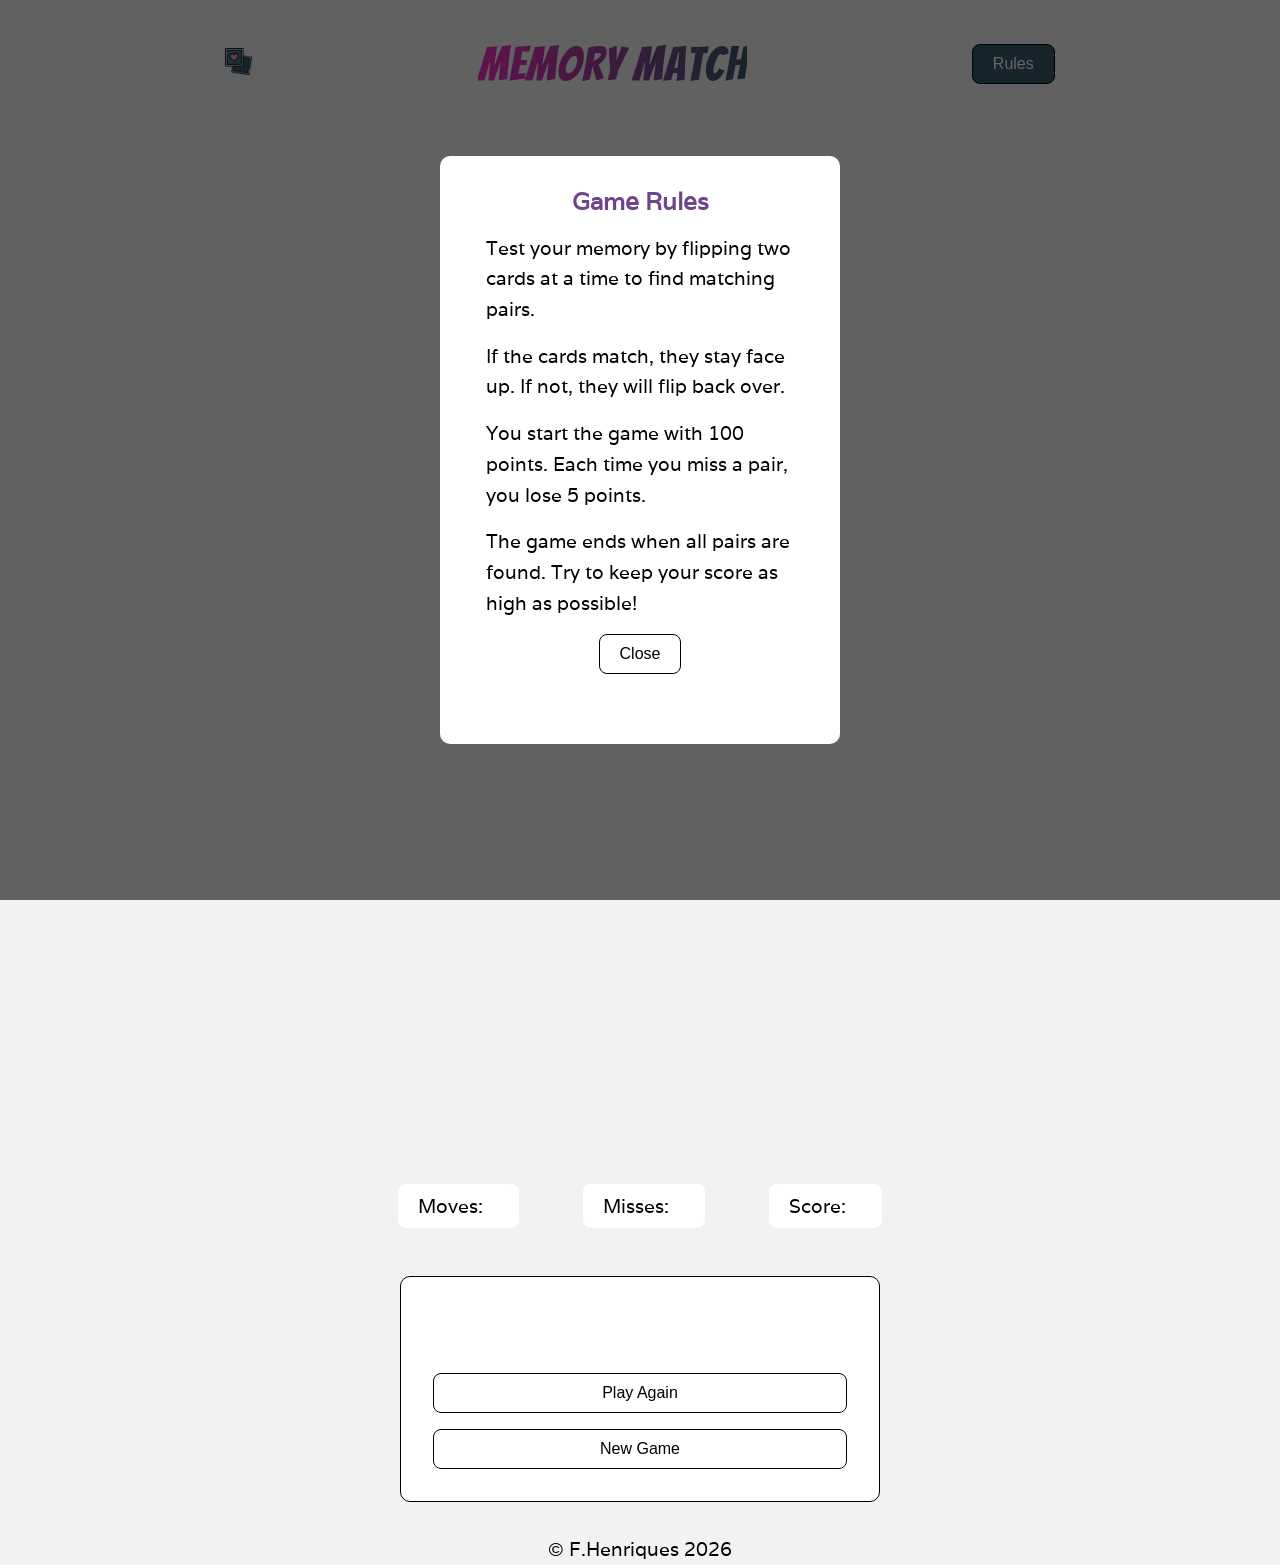
==== index.html @ a689358c "Clean up HTML by deleting unused Google Fonts" ====
<!DOCTYPE html>
<html lang="en">

<head>
	<meta charset="UTF-8">
	<meta name="viewport" content="width=device-width, initial-scale=1.0">
	<meta name="description" content="A fun beginner friendly online Memory game">
	<meta name="author" content="Fanny Henriques">
	<link rel="preconnect" href="https://fonts.googleapis.com">
	<link rel="preconnect" href="https://fonts.gstatic.com" crossorigin>
	<link
		href="https://fonts.googleapis.com/css2?family=Bangers&family=Varela&family=Poppins:wght@100;200;400&display=swap"
		rel="stylesheet">
	<link rel="stylesheet" href="style.css" />
	<title>Memory Match</title>
</head>

<body>
	<header>
		<nav>
			<a href="#">
				<img src="assets/icons/logo.png" alt="Memory Match logo" id="logo-btn" class="project-info">
			</a>
			<h1>Memory Match</h1>
			<button id="rules-btn" class="btn btn-rules">Rules</button>
		</nav>
	</header>

	<section id="rules-modal" class="rules-modal hidden">
		<div class="rules-content">
			<h2>Game Rules</h2>
			<div class="rules-info">
				<p>
					Test your memory by flipping two cards at a time to find matching pairs.
				</p>

				<p>
					If the cards match, they stay face up. If not, they will flip back over.
				</p>

				<p>
					You start the game with 100 points. Each time you miss a pair, you lose 5 points.
				</p>

				<p>
					The game ends when all pairs are found. Try to keep your score as high as possible!
				</p>
			</div>
			<button id="close-rules-btn" class="btn">Close</button>
		</div>
	</section>

	<main>
		<section id="start-section" class="start-section">
			<h2>Enter your name</h2>

			<form id="start-form" class="start-form">
				<input type="text" id="player-name" placeholder="Your name" required minlength="2">
				<button type="submit" class="btn">Start Game</button>
			</form>

		</section>

		<h2 id="welcome-message" class="hidden"></h2>
		<section class="game-board hidden">

		</section>

		<section class="game-info hidden" id="game-info">
			<div class="info-box">
				<span>Moves:</span>
				<span id="moves"></span>
			</div>

			<div class="info-box">
				<span>Misses:</span>
				<span id="misses"></span>
			</div>

			<div class="info-box">
				<span>Score:</span>
				<span id="score"></span>
			</div>
		</section>
		<section id="end-screen" class="end-screen hidden">
			<h2 id="end-message"></h2>
			<p id="final-score"></p>
			<p id="final-moves"></p>
			<p id="final-misses"></p>
			<button id="play-again-btn" class="btn">Play Again</button>
			<button id="new-game-btn" class="btn">New Game</button>
		</section>
	</main>
	<footer>
		<p>&copy; F.Henriques 2026</p>
	</footer>
	<script src="script.js" defer></script>
</body>

</html>
---- style.css ----
:root {
	/* Base */
	--color-background: #f2f2f2;
	--color-surface: #ffffff;
	--color-card-back: #f4eeee;
	--color-border: #000000;
	--color-border-light: #cccccc;

	/* Game feel */
	--color-primary: rgb(110, 69, 138);
	--color-secondary: rgb(57, 90, 110);

	/* Feedback */
	--color-danger: #db0303;
	--color-trouble: #ee4f05;
	--color-vigilant: #e96406;

	/* Gradients */
	--gradient-title: linear-gradient(to right,
			rgb(241, 46, 192) 0%,
			rgb(57, 90, 110) 100%);

	--gradient-card: linear-gradient(50deg,
			rgba(238, 174, 202, 1) 0%,
			rgba(148, 187, 233, 1) 100%);
}

* {
	margin: 0;
	padding: 0;
	box-sizing: border-box;
}

body {
	background-color: var(--color-background);
	display: flex;
	flex-direction: column;
	align-items: center;
	min-height: 100vh;
	font-family: "Varela";
	font-weight: 200;
}

h1 {
	font-size: 2rem;
	letter-spacing: 1px;
	font-family: "Bangers", system-ui;
	font-weight: 100;
	font-style: normal;
	background: var(--gradient-title);
	-webkit-background-clip: text;
	-webkit-text-fill-color: transparent;
}

@media (min-width: 425px) {
	h1 {
		font-size: 2.5rem;
		letter-spacing: 1px;
		font-weight: 100;
	}
}

@media (min-width: 576px) {
	h1 {
		font-size: 3rem;
		letter-spacing: 1px;
		font-weight: 400;
	}
}

h2 {
	font-size: 1.3rem;
}

@media (min-width: 576px) {
	h2 {
		font-size: 1.5rem;
	}
}

p {
	font-size: 1rem;
	line-height: 1.1;
}

@media (min-width: 576px) {
	p {
		font-size: 1.2rem;
		line-height: 1.6;
	}
}

header {
	margin: 1rem;
	width: 100%;
}

@media (min-width: 576px) {
	header {
		margin: 2rem;
	}
}


nav {
	display: flex;
	align-items: center;
	justify-content: space-evenly;
	height: 4rem;
}

.project-info {
	height: 1.7rem;
	width: 1.7rem;
	transition: transform 0.3s ease;
}

@media (min-width: 425px) {
	.logo {
		height: 2rem;
		width: 2rem;
	}
}

@media (min-width: 576px) {
	.logo {
		height: 3rem;
		width: 3rem;
	}
}

.logo:hover {
	transform: scale(1.1);
}

.btn {
	padding: 10px 5px;
	border-radius: 8px;
	background-color: var(--color-surface);
	border: 1px solid var(--color-border);
	font-size: 1rem;
}

.btn-rules {
	padding: 6px 3px;
	font-size: 0.75rem;
	background-color: var(--color-secondary);
	color: var(--color-surface);
}


@media (min-width: 576px) {
	.btn-rules {
		font-size: 1rem;
	}
}

@media (min-width: 576px) {
	.btn {
		padding: 10px 20px;
	}
}

.btn:hover {
	background-color: var(--color-primary);
	border: 1px solid var(--color-border);
	color: var(--color-background);
}

.btn-rules:hover {
	color: var(--color-border);
	background-color: var(--color-surface);
}


.start-section {
	display: flex;
	flex-direction: column;
	align-items: center;
	margin-top: 3rem;
	gap: 1rem;
	height: 400px;
}

.start-form {
	display: flex;
	flex-direction: column;
	gap: 1rem;
}

@media (min-width: 576px) {
	.start-form {
		flex-direction: row;
	}
}

input {
	padding: 10px;
	border-radius: 8px;
	border: 1px solid var(--color-border-light);
	font-size: 1rem;
}

input:focus {
	outline: none;
	border-color: var(--color-primary);
}

.game-board {
	display: grid;
	grid-template-columns: repeat(4, 70px);
	grid-template-rows: repeat(4, 70px);
	gap: 0.2rem;
	margin-bottom: 40px;
	justify-content: center;
}

@media (min-width: 425px) {
	.game-board {
		grid-template-columns: repeat(4, 90px);
		grid-template-rows: repeat(4, 90px);
	}
}

@media (min-width: 525px) {
	.game-board {
		grid-template-columns: repeat(4, 100px);
		grid-template-rows: repeat(4, 100px);
		gap: 0.5rem;
	}
}

@media (min-width: 640px) {
	.game-board {
		grid-template-columns: repeat(4, 120px);
		grid-template-rows: repeat(4, 120px);
	}
}

@media (min-width: 1200px) {
	.game-board {
		grid-template-columns: repeat(4, 130px);
		grid-template-rows: repeat(4, 130px);
	}
}


.card {
	border-radius: 10px;
	cursor: pointer;
	width: 100%;
	height: 100%;
	display: flex;
	align-items: center;
	justify-content: center;
	perspective: 1000px;
}

.card-inner {
	width: 100%;
	height: 100%;
	position: relative;
	transform-style: preserve-3d;
	transition: transform 0.6s;
}

.card.flipped .card-inner {
	transform: rotateY(180deg);
}

.card-front,
.card-back {
	position: absolute;
	width: 100%;
	height: 100%;
	backface-visibility: hidden;
	border-radius: 10px;
	display: flex;
	justify-content: center;
	align-items: center;
}

.card-front {
	background: var(--gradient-card);
}

.card-back {
	transform: rotateY(180deg);
	background: var(--color-card-back);
	border: 1px solid var(--color-border);
}

.card img {
	width: 70%;
	height: 70%;
	object-fit: contain;
}

.game-info {
	display: flex;
	flex-direction: column;
	font-size: 1rem;
	margin-bottom: 3rem;
	gap: 1rem;
}

@media (min-width: 525px) {
	.game-info {
		flex-direction: row;
		justify-content: center;
		gap: 1rem;
		font-size: 1.2rem;
	}
}

@media (min-width: 576px) {
	.game-info {
		gap: 3rem;
	}
}

@media (min-width: 1200px) {
	.game-info {
		gap: 4rem;
	}
}

.info-box {
	background: var(--color-surface);
	padding: 10px 20px;
	border-radius: 8px;
	display: flex;
	justify-content: space-evenly;
	font-size: 1rem;
}

@media (min-width: 480px) {
	.info-box {
		font-size: 1.2rem;
		gap: 1rem;
	}
}

#moves,
#misses,
#score {
	font-size: 1rem;
	color: var(--color-secondary);
}

#score.low-score {
	color: var(--color-danger);
	font-weight: bold;
	font-size: 1.4rem;
}

#score.medium-score {
	color: var(--color-trouble);
	font-weight: bold;
	font-size: 1.3rem;
}

#score.moderate-score {
	color: var(--color-vigilant);
	font-weight: bold;
	font-size: 1.2rem;
}
.rules-modal {
	position: fixed;
	inset: 0;
	background: rgba(0, 0, 0, 0.6);
	display: flex;
	justify-content: center;
	align-items: flex-start;
	z-index: 9999;
	overflow: scroll;
}

@media (min-height:700px) {
	.rules-modal {
		align-items: center;
	}
}

.rules-content {
	background: var(--color-surface);
	padding: 30px;
	border-radius: 10px;
	max-width: 400px;
	text-align: center;
	position: relative;
	z-index: 10000;
	animation: popup 0.25s ease;
}

.rules-content::after {
	content: "";
	position: sticky;
	bottom: 0;
	display: block;
	height: 40px;
	background: linear-gradient(to bottom, transparent, var(--color-surface));
}

.rules-content h2 {
	color: var(--color-primary);
}

.rules-info {
	display: flex;
	flex-direction: column;
	gap: 1rem;
	margin: 1rem;
	text-align: left;
}

@keyframes popup {
	from {
		transform: scale(0.8);
		opacity: 0;
	}

	to {
		transform: scale(1);
		opacity: 1;
	}
}

.end-screen {
	border: 1px solid var(--color-border);
	border-radius: 10px;
	background-color: var(--color-surface);
	padding: 1rem;
	margin: 1rem;
	margin-top: 2rem;
	display: flex;
	flex-direction: column;
	gap: 1rem;
	animation: popIn 0.5s ease;
}

@media (min-width: 480px) {
	.end-screen {
		padding: 2rem;
		margin: 2rem;
	}
}

@keyframes popIn {
	0% {
		transform: scale(0.7);
		opacity: 0;
	}

	80% {
		transform: scale(1.05);
	}

	100% {
		transform: scale(1);
		opacity: 1;
	}
}

/* javascript */

#welcome-message {
	font-size: 1.2rem;
	color: var(--color-primary);
	margin-bottom: 1.5rem;
	text-align: center;
}

@media (min-width: 480px) {
	#welcome-message {
		font-size: 1.5rem;
	}
}

#end-message {
	font-size: 1.1rem;
	text-align: center;
	color: var(--color-primary);
}

@media (min-width: 480px) {
	#end-message {
		font-size: 2rem;
	}
}


#final-score,
#final-moves,
#final-misses {
	color: var(--color-primary);
	font-weight: 900;
	font-size: 1rem;
}

@media (min-width: 480px) {

	#final-score,
	#final-moves,
	#final-misses {
		font-size: 1.3rem;
	}
}

.rain-drop {
	position: fixed;
	top: -20px;
	width: 50px;
	height: 50px;
	background: linear-gradient(to bottom, #00aaff, #66ccff);
	opacity: 0.7;
	opacity: 0.8;
	border-radius: 0% 100% 50% 50%;
	z-index: 9999;
	animation: fall linear forwards;
}

@keyframes fall {
	to {
		transform: translateY(100vh);
		opacity: 0;
	}
}

body.fail-background {
	background-color: #989898;
	transition: background-color 1s ease;
}
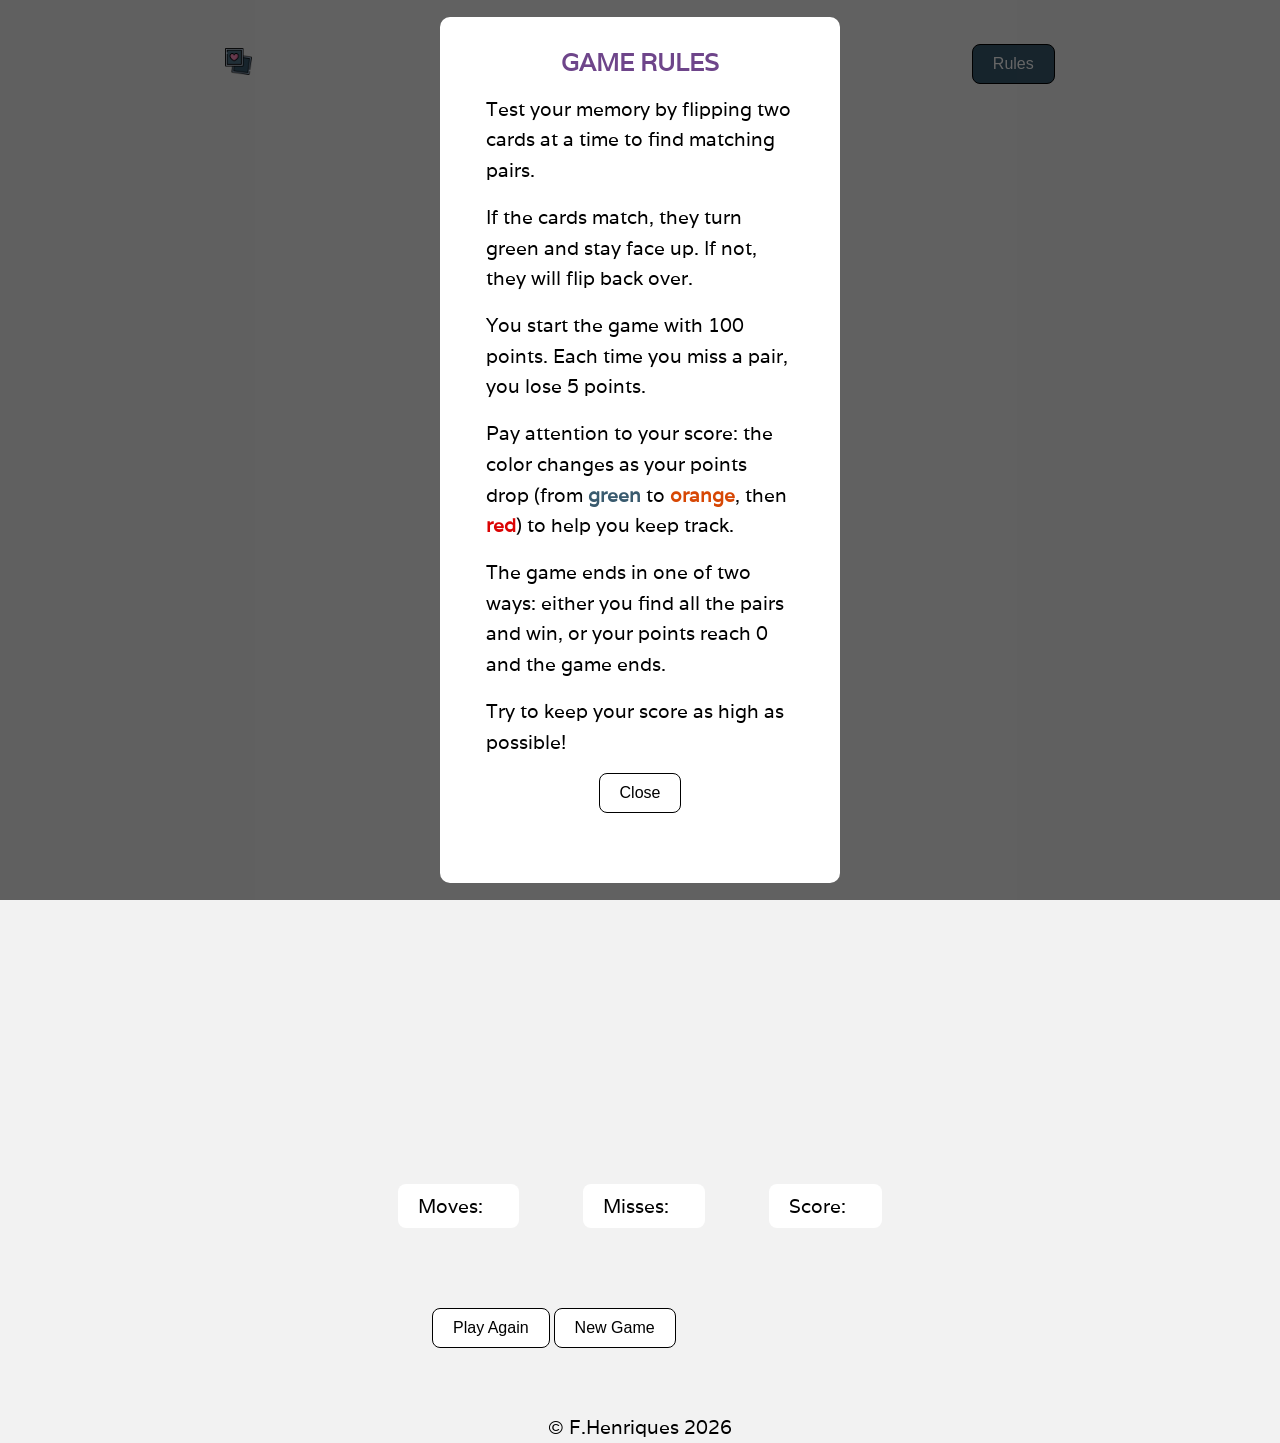
==== commit 660b8640: "Update rules text in HTML and add color styling in CSS" ====
--- a/index.html
+++ b/index.html
@@ -35,15 +35,25 @@
 				</p>
 
 				<p>
-					If the cards match, they stay face up. If not, they will flip back over.
+					If the cards match, they turn green and stay face up. If not, they will flip back over.
 				</p>
 
 				<p>
 					You start the game with 100 points. Each time you miss a pair, you lose 5 points.
 				</p>
+				<p>
+					Pay attention to your score: the color changes as your points drop (from <span class="rules-green"> green
+					</span> to
+					<span class="rules-orange">orange</span>, then <span class="rules-red">red</span>) to help
+					you keep track.
+				</p>
 
 				<p>
-					The game ends when all pairs are found. Try to keep your score as high as possible!
+					The game ends in one of two ways: either you find all the pairs and win, or your points reach 0 and the game
+					ends.
+				</p>
+				<p>
+					Try to keep your score as high as possible!
 				</p>
 			</div>
 			<button id="close-rules-btn" class="btn">Close</button>
--- a/style.css
+++ b/style.css
@@ -12,8 +12,10 @@
 
 	/* Feedback */
 	--color-danger: #db0303;
-	--color-trouble: #ee4f05;
-	--color-vigilant: #e96406;
+	--color-trouble: #d74704;
+	/* c2410c */
+	--color-vigilant: #b45309;
+	/* b45309 */
 
 	/* Gradients */
 	--gradient-title: linear-gradient(to right,
@@ -254,6 +256,7 @@
 	align-items: center;
 	justify-content: center;
 	perspective: 1000px;
+	transition: transform 0.2s ease;
 }
 
 .card-inner {
@@ -404,6 +407,7 @@
 
 .rules-content h2 {
 	color: var(--color-primary);
+	text-transform: uppercase;
 }
 
 .rules-info {
@@ -414,7 +418,24 @@
 	text-align: left;
 }
 
-@keyframes popup {
+.rules-green,
+.rules-orange,
+.rules-red {
+	font-weight: bold;
+	font-size: 1.2rem;
+}
+
+.rules-green {
+	color: var(--color-secondary);
+}
+
+.rules-orange {
+	color: var(--color-trouble);
+}
+
+.rules-red {
+	color: var(--color-danger);
+}
 	from {
 		transform: scale(0.8);
 		opacity: 0;
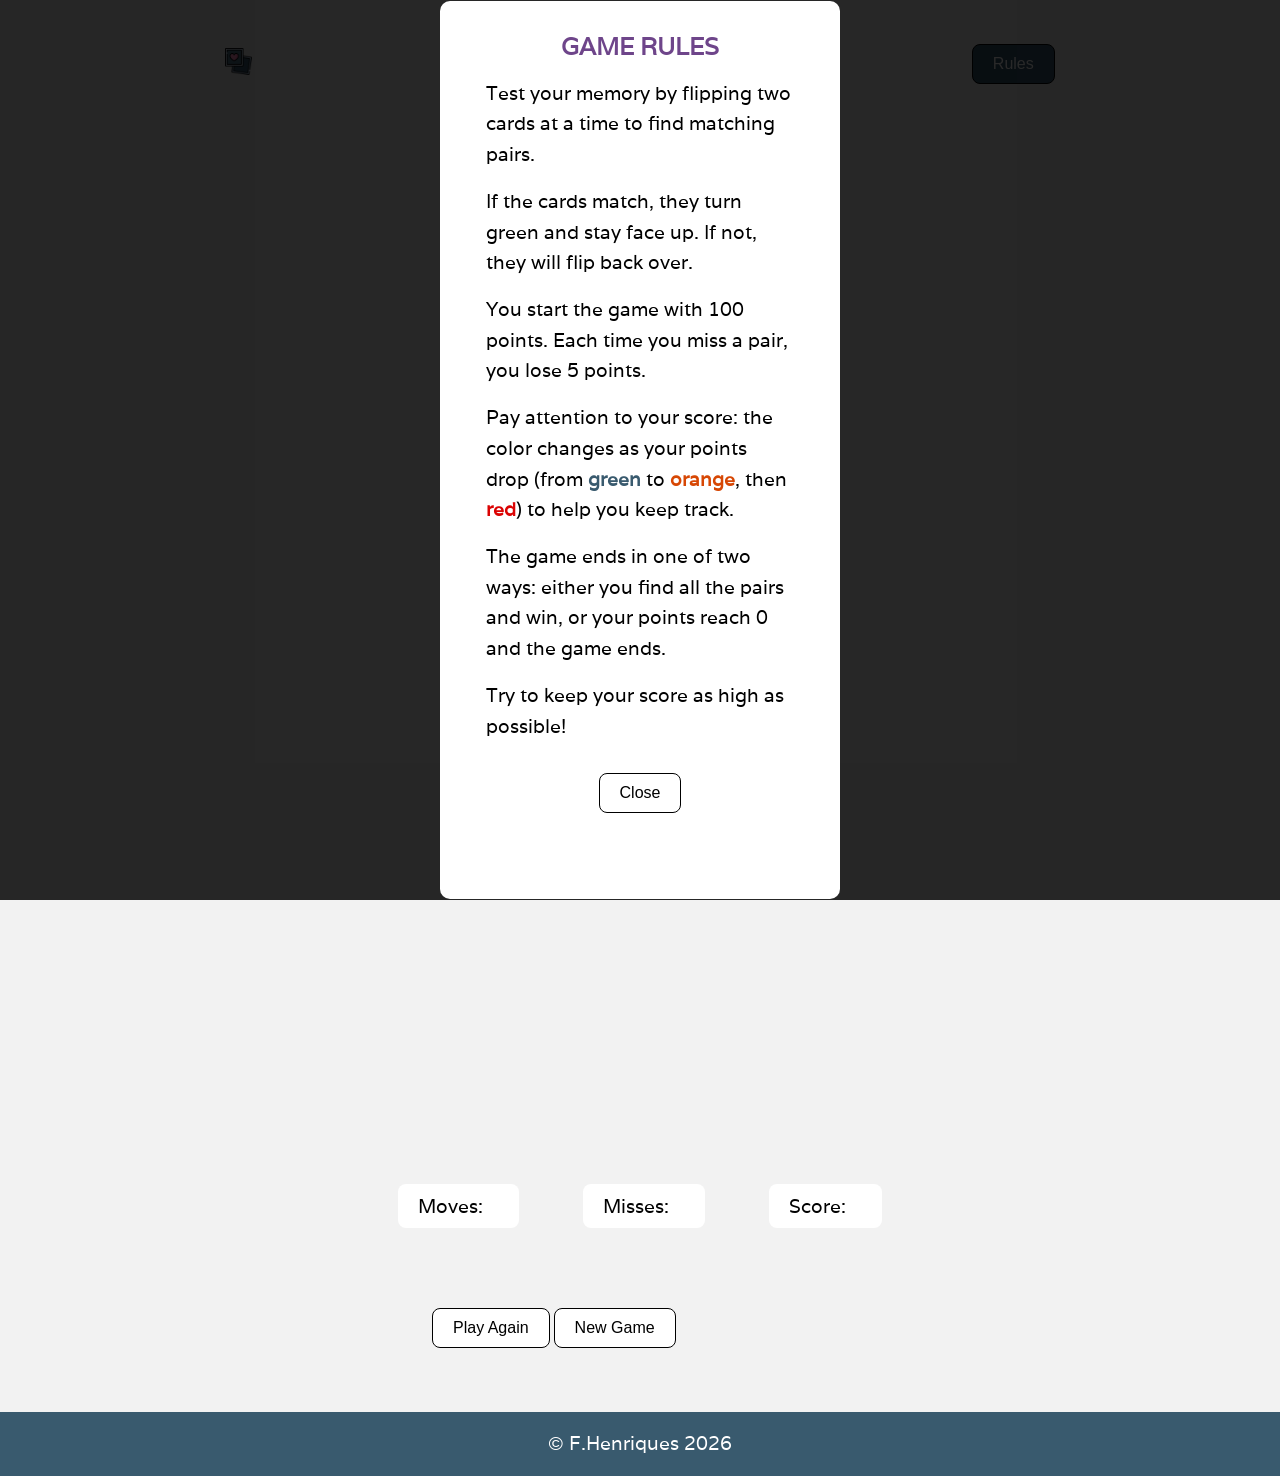
==== commit 63e15fde: "Implement game info modal and unify modal button behavior in HTML and JS" ====
--- a/index.html
+++ b/index.html
@@ -26,9 +26,29 @@
 		</nav>
 	</header>
 
-	<section id="rules-modal" class="rules-modal hidden">
+	<section id="game-info-modal" class="rules-modal hidden">
 		<div class="rules-content">
-			<h2>Game Rules</h2>
+			<h2>
+				Memory Match
+			</h2>
+			<div id="game-info-text" class="rules-info">
+				<p>
+					This memory game was made for a school project at Code Institute during Spring 2026.</p>
+				<p>
+					It is built using HTML, CSS, and
+					JavaScript, and demonstrates basic interactive features such as card matching, scoring, and end-of-game
+					messages.
+				</p>
+				<p>
+					Developed by Fanny Henriques.
+				</p>
+			</div>
+			<button class="btn close-btn">Close</button>
+		</div>
+	</section>
+	<section id="rules-modal" class="rules-modal hidden" role="dialog" aria-modal="true" aria-labelledby="rules-title">
+		<div class="rules-content">
+			<h2 id="rules-title">Game Rules </h2>
 			<div class="rules-info">
 				<p>
 					Test your memory by flipping two cards at a time to find matching pairs.
@@ -56,7 +76,7 @@
 					Try to keep your score as high as possible!
 				</p>
 			</div>
-			<button id="close-rules-btn" class="btn">Close</button>
+			<button class="btn close-btn">Close</button>
 		</div>
 	</section>
 
--- a/style.css
+++ b/style.css
@@ -39,8 +39,9 @@
 	flex-direction: column;
 	align-items: center;
 	min-height: 100vh;
-	font-family: "Varela";
-	font-weight: 200;
+	font-family: "Varela", sans-serif;
+	font-weight: 400;
+	user-select: none;
 }
 
 h1 {
@@ -111,6 +112,15 @@
 	height: 4rem;
 }
 
+footer {
+	margin-top: auto;
+	padding-top: 1rem;
+	width: 100%;
+	height: 4rem;
+	color: var(--color-surface);
+	background-color: var(--color-secondary);
+	text-align: center;
+}
 .project-info {
 	height: 1.7rem;
 	width: 1.7rem;
@@ -291,6 +301,8 @@
 	transform: rotateY(180deg);
 	background: var(--color-card-back);
 	border: 1px solid var(--color-border);
+	box-shadow: 0 0 6px rgba(0, 0, 0, 0.3);
+	transition: all 0.4s ease;
 }
 
 .card img {
@@ -435,6 +447,10 @@
 
 .rules-red {
 	color: var(--color-danger);
+}
+
+.close-btn {
+	margin: 1rem;
 }
 	from {
 		transform: scale(0.8);
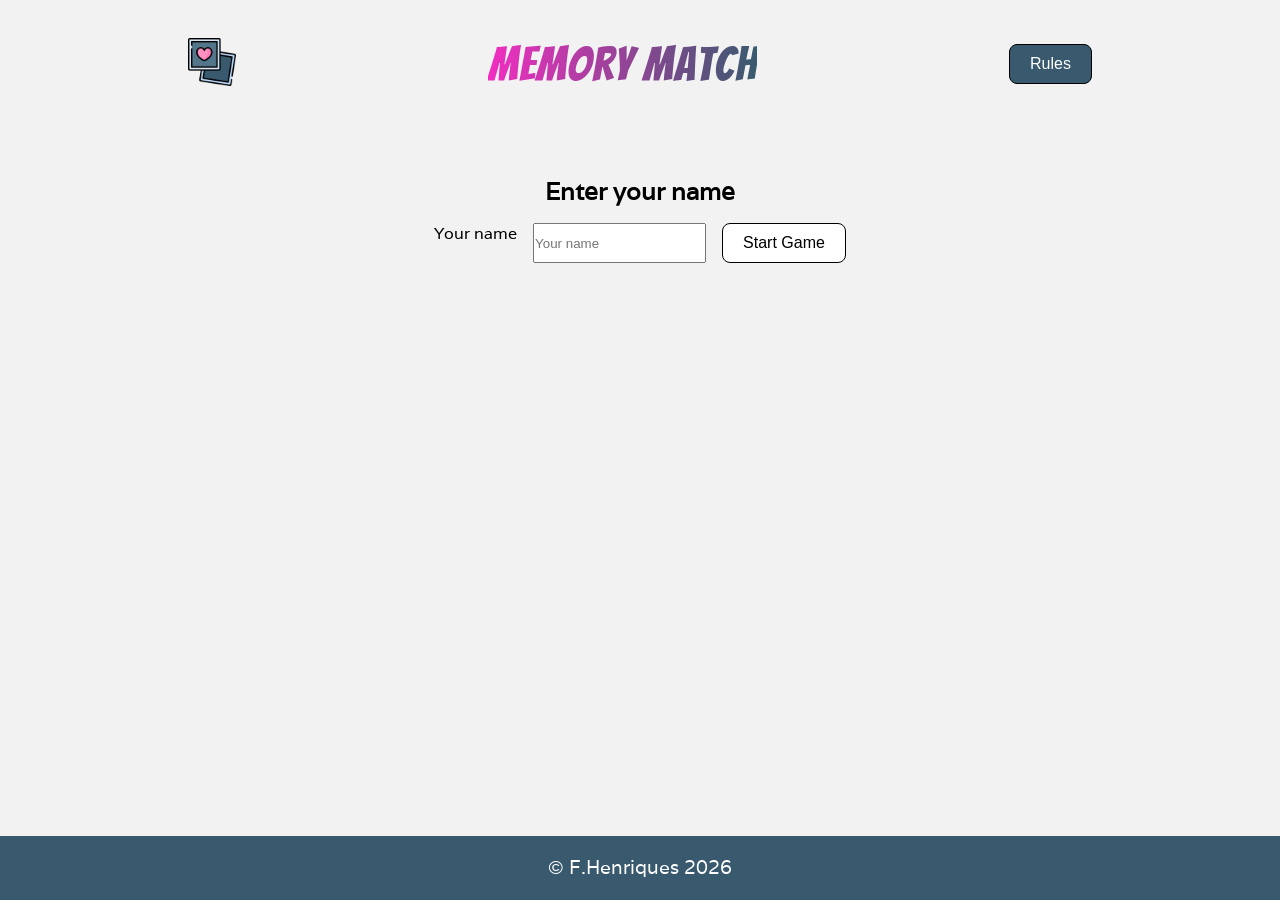
==== commit 4739112b: "Add label, aria-live, and default values for better accessibility in HTML" ====
--- a/index.html
+++ b/index.html
@@ -85,13 +85,15 @@
 			<h2>Enter your name</h2>
 
 			<form id="start-form" class="start-form">
-				<input type="text" id="player-name" placeholder="Your name" required minlength="2">
+				<label for="player-name" class="visually-hidden">Your name</label>
+				<input type="text" id="player-name" aria-labelledby="name-heading" placeholder="Your name" required
+					minlength="2">
 				<button type="submit" class="btn">Start Game</button>
 			</form>
 
 		</section>
 
-		<h2 id="welcome-message" class="hidden"></h2>
+		<h2 id="welcome-message" class="hidden" aria-live="polite"></h2>
 		<section class="game-board hidden">
 
 		</section>
@@ -99,17 +101,17 @@
 		<section class="game-info hidden" id="game-info">
 			<div class="info-box">
 				<span>Moves:</span>
-				<span id="moves"></span>
+				<span id="moves">0</span>
 			</div>
 
 			<div class="info-box">
 				<span>Misses:</span>
-				<span id="misses"></span>
+				<span id="misses">0</span>
 			</div>
 
 			<div class="info-box">
 				<span>Score:</span>
-				<span id="score"></span>
+				<span id="score">0</span>
 			</div>
 		</section>
 		<section id="end-screen" class="end-screen hidden">
--- a/style.css
+++ b/style.css
@@ -1,6 +1,10 @@
+/* =====================
+   ROOT / VARIABLES
+===================== */
 :root {
 	/* Base */
 	--color-background: #f2f2f2;
+	/* --color-background: #adadad; */
 	--color-surface: #ffffff;
 	--color-card-back: #f4eeee;
 	--color-border: #000000;
@@ -27,6 +31,9 @@
 			rgba(148, 187, 233, 1) 100%);
 }
 
+/* =====================
+   BASE
+===================== */
 * {
 	margin: 0;
 	padding: 0;
@@ -44,6 +51,9 @@
 	user-select: none;
 }
 
+/* =====================
+   TYPOGRAPHY
+===================== */
 h1 {
 	font-size: 2rem;
 	letter-spacing: 1px;
@@ -55,30 +65,8 @@
 	-webkit-text-fill-color: transparent;
 }
 
-@media (min-width: 425px) {
-	h1 {
-		font-size: 2.5rem;
-		letter-spacing: 1px;
-		font-weight: 100;
-	}
-}
-
-@media (min-width: 576px) {
-	h1 {
-		font-size: 3rem;
-		letter-spacing: 1px;
-		font-weight: 400;
-	}
-}
-
 h2 {
 	font-size: 1.3rem;
-}
-
-@media (min-width: 576px) {
-	h2 {
-		font-size: 1.5rem;
-	}
 }
 
 p {
@@ -86,24 +74,14 @@
 	line-height: 1.1;
 }
 
-@media (min-width: 576px) {
-	p {
-		font-size: 1.2rem;
-		line-height: 1.6;
-	}
-}
+/* =====================
+   LAYOUT
+===================== */
 
 header {
 	margin: 1rem;
 	width: 100%;
 }
-
-@media (min-width: 576px) {
-	header {
-		margin: 2rem;
-	}
-}
-
 
 nav {
 	display: flex;
@@ -121,27 +99,17 @@
 	background-color: var(--color-secondary);
 	text-align: center;
 }
+
+/* =====================
+   UI COMPONENTS
+===================== */
 .project-info {
 	height: 1.7rem;
 	width: 1.7rem;
 	transition: transform 0.3s ease;
 }
 
-@media (min-width: 425px) {
-	.logo {
-		height: 2rem;
-		width: 2rem;
-	}
-}
-
-@media (min-width: 576px) {
-	.logo {
-		height: 3rem;
-		width: 3rem;
-	}
-}
-
-.logo:hover {
+.project-info:hover {
 	transform: scale(1.1);
 }
 
@@ -160,31 +128,14 @@
 	color: var(--color-surface);
 }
 
-
-@media (min-width: 576px) {
-	.btn-rules {
-		font-size: 1rem;
-	}
-}
-
-@media (min-width: 576px) {
-	.btn {
-		padding: 10px 20px;
-	}
-}
-
-.btn:hover {
-	background-color: var(--color-primary);
-	border: 1px solid var(--color-border);
-	color: var(--color-background);
-}
-
 .btn-rules:hover {
 	color: var(--color-border);
 	background-color: var(--color-surface);
 }
 
-
+/* =====================
+   START SECTION
+===================== */
 .start-section {
 	display: flex;
 	flex-direction: column;
@@ -200,24 +151,16 @@
 	gap: 1rem;
 }
 
-@media (min-width: 576px) {
-	.start-form {
-		flex-direction: row;
-	}
-}
-
-input {
-	padding: 10px;
-	border-radius: 8px;
-	border: 1px solid var(--color-border-light);
-	font-size: 1rem;
-}
-
-input:focus {
-	outline: none;
-	border-color: var(--color-primary);
-}
-
+#welcome-message {
+	font-size: 1.2rem;
+	color: var(--color-primary);
+	margin-bottom: 1.5rem;
+	text-align: center;
+}
+
+/* =====================
+   GAME BOARD
+===================== */
 .game-board {
 	display: grid;
 	grid-template-columns: repeat(4, 70px);
@@ -227,36 +170,6 @@
 	justify-content: center;
 }
 
-@media (min-width: 425px) {
-	.game-board {
-		grid-template-columns: repeat(4, 90px);
-		grid-template-rows: repeat(4, 90px);
-	}
-}
-
-@media (min-width: 525px) {
-	.game-board {
-		grid-template-columns: repeat(4, 100px);
-		grid-template-rows: repeat(4, 100px);
-		gap: 0.5rem;
-	}
-}
-
-@media (min-width: 640px) {
-	.game-board {
-		grid-template-columns: repeat(4, 120px);
-		grid-template-rows: repeat(4, 120px);
-	}
-}
-
-@media (min-width: 1200px) {
-	.game-board {
-		grid-template-columns: repeat(4, 130px);
-		grid-template-rows: repeat(4, 130px);
-	}
-}
-
-
 .card {
 	border-radius: 10px;
 	cursor: pointer;
@@ -311,6 +224,9 @@
 	object-fit: contain;
 }
 
+/* =====================
+   GAME INFO / SCOREBOARD
+===================== */
 .game-info {
 	display: flex;
 	flex-direction: column;
@@ -319,41 +235,14 @@
 	gap: 1rem;
 }
 
-@media (min-width: 525px) {
-	.game-info {
-		flex-direction: row;
-		justify-content: center;
-		gap: 1rem;
-		font-size: 1.2rem;
-	}
-}
-
-@media (min-width: 576px) {
-	.game-info {
-		gap: 3rem;
-	}
-}
-
-@media (min-width: 1200px) {
-	.game-info {
-		gap: 4rem;
-	}
-}
-
 .info-box {
 	background: var(--color-surface);
 	padding: 10px 20px;
 	border-radius: 8px;
 	display: flex;
 	justify-content: space-evenly;
+	align-items: center;
 	font-size: 1rem;
-}
-
-@media (min-width: 480px) {
-	.info-box {
-		font-size: 1.2rem;
-		gap: 1rem;
-	}
 }
 
 #moves,
@@ -380,6 +269,10 @@
 	font-weight: bold;
 	font-size: 1.2rem;
 }
+
+/* =====================
+   RULES MODAL / POPUP
+===================== */
 .rules-modal {
 	position: fixed;
 	inset: 0;
@@ -388,13 +281,7 @@
 	justify-content: center;
 	align-items: flex-start;
 	z-index: 9999;
-	overflow: scroll;
-}
-
-@media (min-height:700px) {
-	.rules-modal {
-		align-items: center;
-	}
+	overflow-y: auto;
 }
 
 .rules-content {
@@ -402,10 +289,12 @@
 	padding: 30px;
 	border-radius: 10px;
 	max-width: 400px;
+	max-height: 90vh;
+	overflow-y: auto;
 	text-align: center;
 	position: relative;
 	z-index: 10000;
-	animation: popup 0.25s ease;
+	animation: modal-popup 0.25s ease;
 }
 
 .rules-content::after {
@@ -413,7 +302,7 @@
 	position: sticky;
 	bottom: 0;
 	display: block;
-	height: 40px;
+	/* height: 40px; */
 	background: linear-gradient(to bottom, transparent, var(--color-surface));
 }
 
@@ -452,66 +341,22 @@
 .close-btn {
 	margin: 1rem;
 }
-	from {
-		transform: scale(0.8);
-		opacity: 0;
-	}
-
-	to {
-		transform: scale(1);
-		opacity: 1;
-	}
-}
-
+
+/* =====================
+   END SCREEN
+===================== */
 .end-screen {
 	border: 1px solid var(--color-border);
 	border-radius: 10px;
 	background-color: var(--color-surface);
+	max-width: 400px;
 	padding: 1rem;
 	margin: 1rem;
 	margin-top: 2rem;
 	display: flex;
 	flex-direction: column;
 	gap: 1rem;
-	animation: popIn 0.5s ease;
-}
-
-@media (min-width: 480px) {
-	.end-screen {
-		padding: 2rem;
-		margin: 2rem;
-	}
-}
-
-@keyframes popIn {
-	0% {
-		transform: scale(0.7);
-		opacity: 0;
-	}
-
-	80% {
-		transform: scale(1.05);
-	}
-
-	100% {
-		transform: scale(1);
-		opacity: 1;
-	}
-}
-
-/* javascript */
-
-#welcome-message {
-	font-size: 1.2rem;
-	color: var(--color-primary);
-	margin-bottom: 1.5rem;
-	text-align: center;
-}
-
-@media (min-width: 480px) {
-	#welcome-message {
-		font-size: 1.5rem;
-	}
+	animation: endscreen-popIn 0.5s ease;
 }
 
 #end-message {
@@ -519,13 +364,6 @@
 	text-align: center;
 	color: var(--color-primary);
 }
-
-@media (min-width: 480px) {
-	#end-message {
-		font-size: 2rem;
-	}
-}
-
 
 #final-score,
 #final-moves,
@@ -535,12 +373,224 @@
 	font-size: 1rem;
 }
 
+.confetti {
+	position: fixed;
+	top: 50%;
+	left: 50%;
+	width: 10px;
+	height: 10px;
+	z-index: 9999;
+	pointer-events: none;
+}
+
+/* =====================
+   ANIMATIONS
+===================== */
+@keyframes modal-popup {
+	from {
+		transform: scale(0.8);
+		opacity: 0;
+	}
+
+	to {
+		transform: scale(1);
+		opacity: 1;
+	}
+}
+
+@keyframes endscreen-popIn {
+	0% {
+		transform: scale(0.7);
+		opacity: 0;
+	}
+
+	80% {
+		transform: scale(1.05);
+	}
+
+	100% {
+		transform: scale(1);
+		opacity: 1;
+	}
+}
+
+/* Confetti burst (used in JS) */
+@keyframes burst {
+	to {
+		transform: translate(var(--x), var(--y)) rotate(720deg);
+		opacity: 0;
+	}
+}
+
+/* =====================
+   UTILITIES
+===================== */
+.hidden {
+	display: none;
+}
+
+/* =====================
+   MEDIA QUERIES - 425px
+===================== */
+@media (min-width: 425px) {
+	h1 {
+		font-size: 2.5rem;
+		letter-spacing: 1px;
+	}
+
+	.project-info {
+		height: 2rem;
+		width: 2rem;
+	}
+
+	.game-board {
+		grid-template-columns: repeat(4, 90px);
+		grid-template-rows: repeat(4, 90px);
+	}
+}
+
+/* =====================
+   MEDIA QUERIES - 480px
+===================== */
 @media (min-width: 480px) {
+	#welcome-message {
+		font-size: 1.5rem;
+	}
+
+	.info-box {
+		font-size: 1.2rem;
+		gap: 1rem;
+	}
+
+	#moves,
+	#misses,
+	#score {
+		font-size: 1.2rem;
+	}
+
+	.end-screen {
+		padding: 2rem;
+		margin: 2rem;
+	}
+
+	#end-message {
+		font-size: 1.5rem;
+	}
 
 	#final-score,
 	#final-moves,
 	#final-misses {
 		font-size: 1.3rem;
+	}
+}
+
+/* =====================
+   MEDIA QUERIES - 525px
+===================== */
+@media (min-width: 525px) {
+	.game-board {
+		grid-template-columns: repeat(4, 100px);
+		grid-template-rows: repeat(4, 100px);
+		gap: 0.5rem;
+	}
+
+	.game-info {
+		flex-direction: row;
+		justify-content: center;
+		gap: 1rem;
+		font-size: 1.2rem;
+	}
+}
+
+/* =====================
+   MEDIA QUERIES - 576px
+===================== */
+@media (min-width: 576px) {
+	h1 {
+		font-size: 3rem;
+		letter-spacing: 1px;
+		font-weight: 400;
+	}
+
+	h2 {
+		font-size: 1.5rem;
+	}
+
+	p {
+		font-size: 1.2rem;
+		line-height: 1.6;
+	}
+
+	header {
+		margin: 2rem;
+	}
+
+	nav {
+		gap: 4rem;
+	}
+
+	.project-info {
+		height: 3rem;
+		width: 3rem;
+	}
+
+	.btn {
+		padding: 10px 20px;
+	}
+
+	.btn-rules {
+		font-size: 1rem;
+	}
+
+	.rules-green,
+	.rules-orange,
+	.rules-red {
+		font-size: 1.4rem;
+	}
+
+	.start-form {
+		flex-direction: row;
+	}
+
+	.game-info {
+		gap: 3rem;
+	}
+}
+
+/* =====================
+   MEDIA QUERIES - 640px
+===================== */
+@media (min-width: 640px) {
+	.game-board {
+		grid-template-columns: repeat(4, 120px);
+		grid-template-rows: repeat(4, 120px);
+	}
+
+	.rules-content {
+		max-width: 500px;
+	}
+}
+
+/* =====================
+   MEDIA QUERIES - 700px
+===================== */
+@media (min-height:700px) {
+	.rules-modal {
+		align-items: center;
+	}
+}
+
+/* =====================
+   MEDIA QUERIES - 1200px
+===================== */
+@media (min-width: 1200px) {
+	.game-board {
+		grid-template-columns: repeat(4, 130px);
+		grid-template-rows: repeat(4, 130px);
+	}
+
+	.game-info {
+		gap: 4rem;
 	}
 }
 
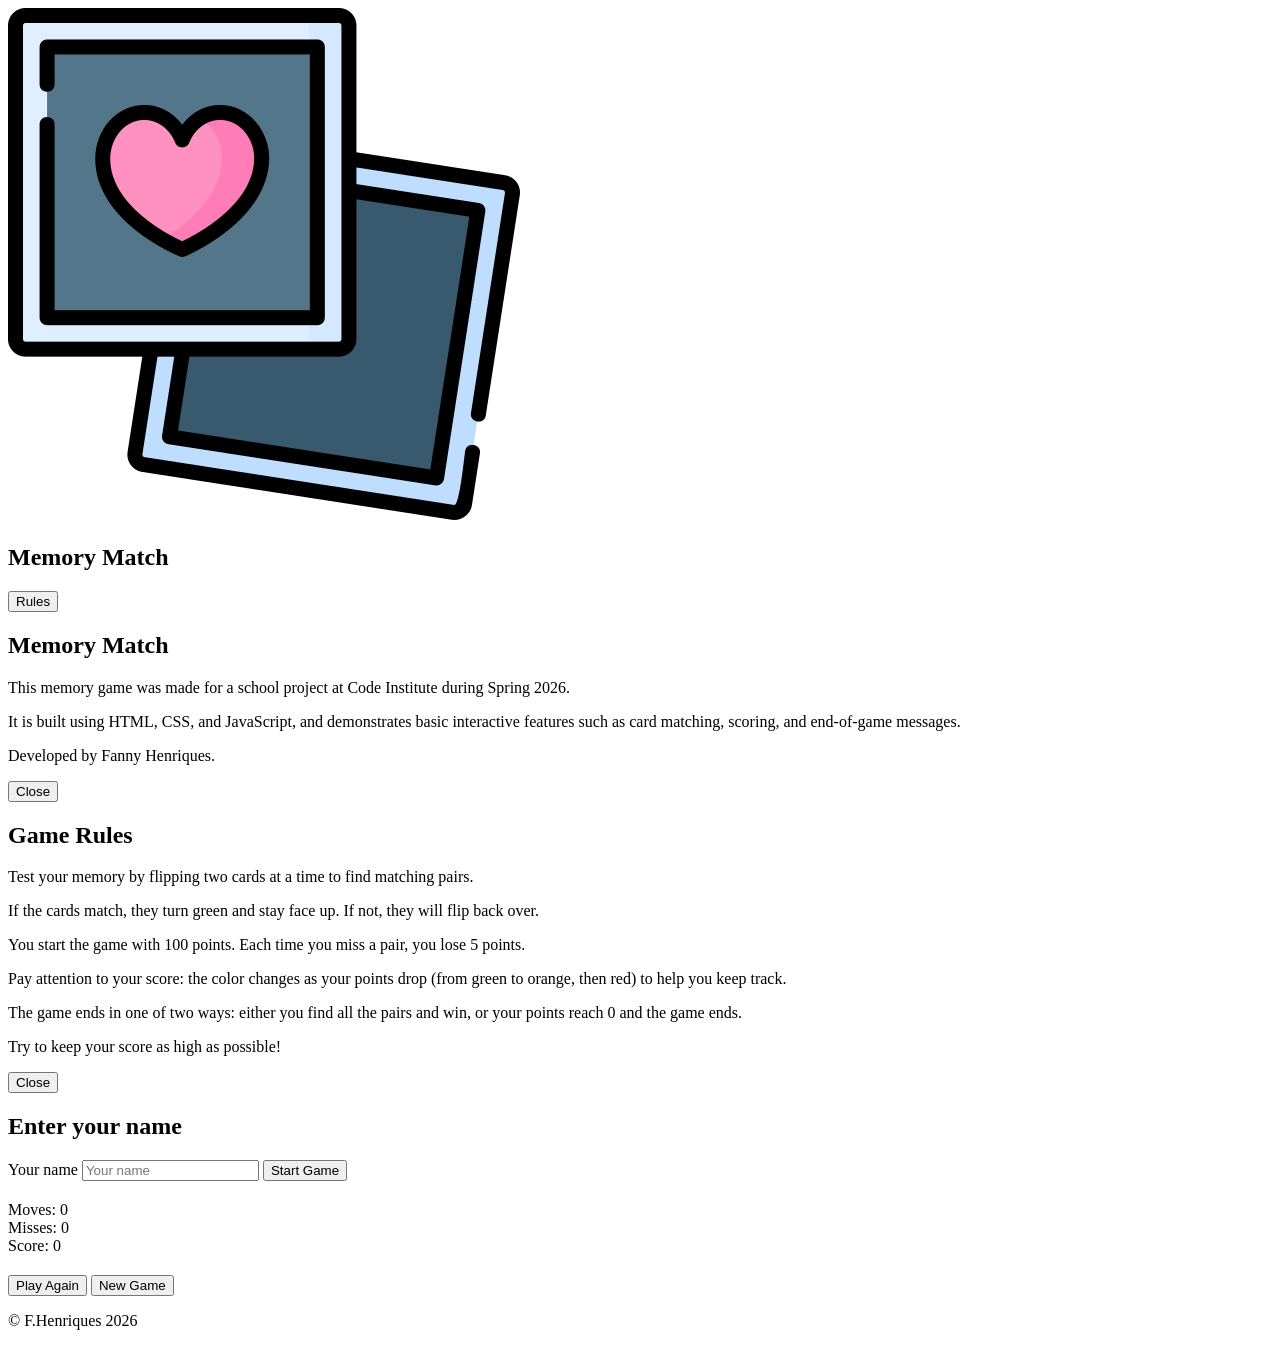
==== commit 72ba0120: "Change pathways for CSS and JS" ====
--- a/index.html
+++ b/index.html
@@ -11,7 +11,7 @@
 	<link
 		href="https://fonts.googleapis.com/css2?family=Bangers&family=Varela&family=Poppins:wght@100;200;400&display=swap"
 		rel="stylesheet">
-	<link rel="stylesheet" href="style.css" />
+	<link rel="stylesheet" href="assets/css/style.css" />
 	<title>Memory Match</title>
 </head>
 
@@ -126,7 +126,8 @@
 	<footer>
 		<p>&copy; F.Henriques 2026</p>
 	</footer>
-	<script src="script.js" defer></script>
+
+	<script src="assets/js/script.js" defer></script>
 </body>
 
 </html>
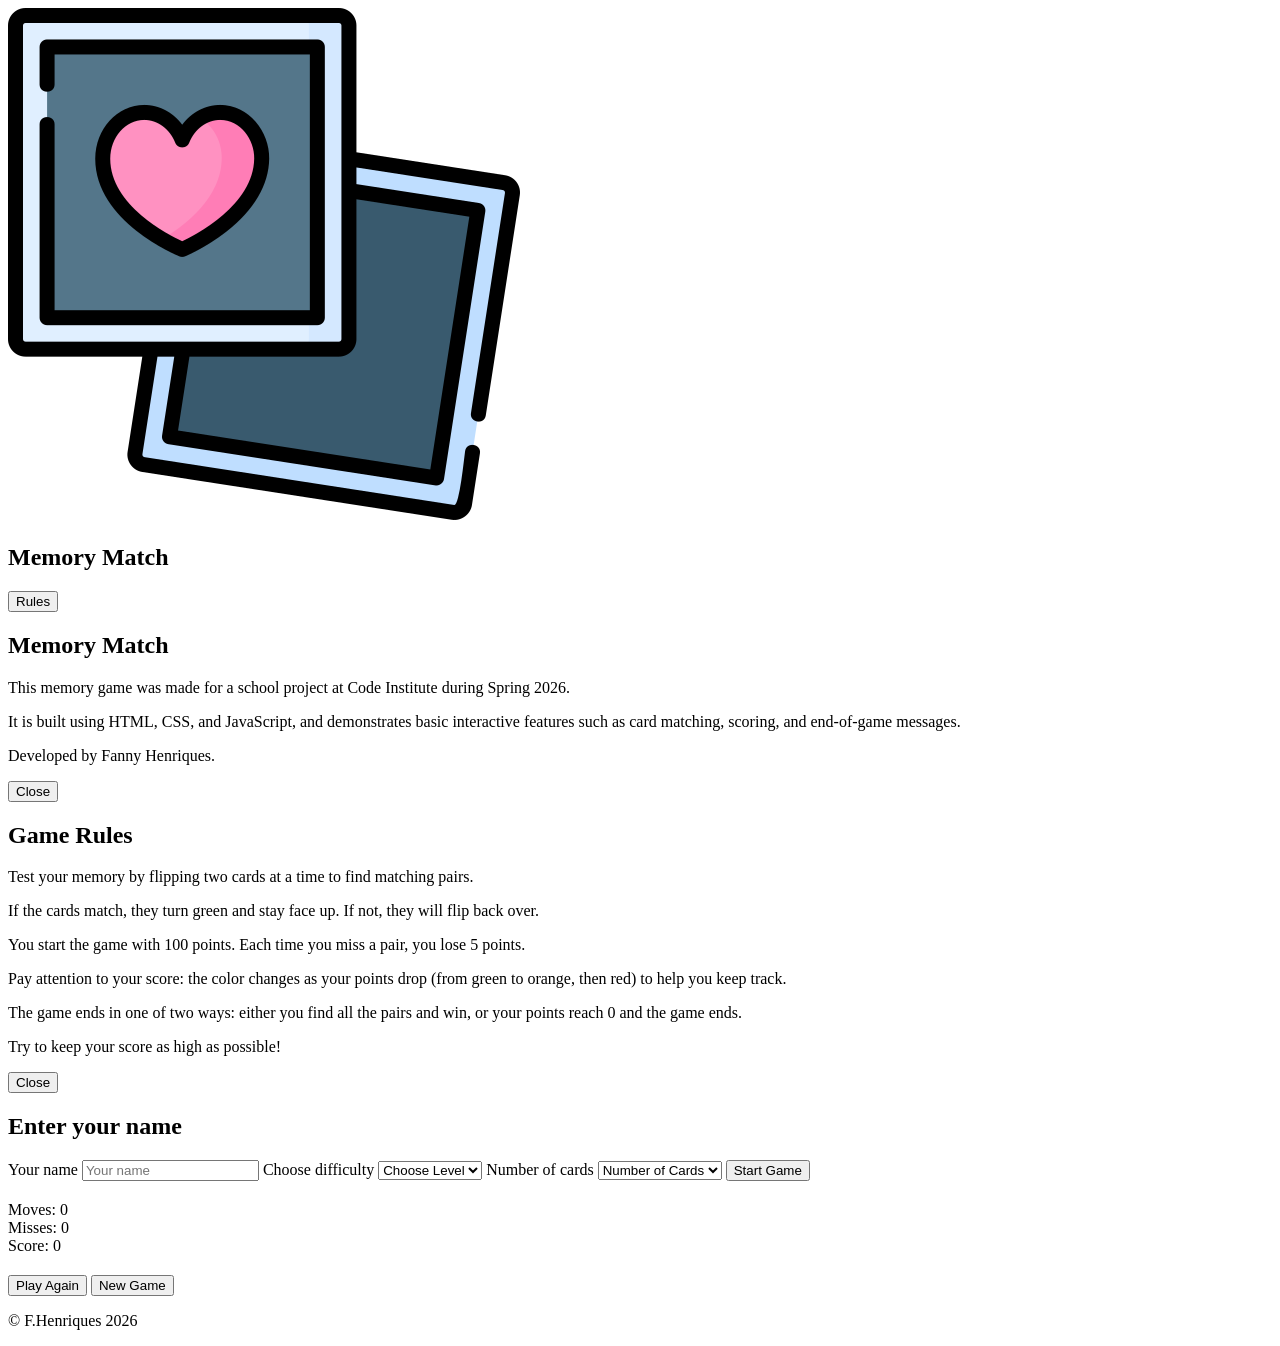
==== commit 275f4b71: "Add dropdown menus for difficulty and Number of cards in HTML" ====
--- a/index.html
+++ b/index.html
@@ -22,7 +22,7 @@
 				<img src="assets/icons/logo.png" alt="Memory Match logo" id="logo-btn" class="project-info">
 			</a>
 			<h1>Memory Match</h1>
-			<button id="rules-btn" class="btn btn-rules">Rules</button>
+			<button id="rules-btn" class="btn btn-rules" aria-expanded="false" aria-controls="rules-modal">Rules</button>
 		</nav>
 	</header>
 
@@ -87,7 +87,24 @@
 			<form id="start-form" class="start-form">
 				<label for="player-name" class="visually-hidden">Your name</label>
 				<input type="text" id="player-name" aria-labelledby="name-heading" placeholder="Your name" required
-					minlength="2">
+					minlength="2" aria-describedby="form-error">
+
+				<label for="difficulty" class="visually-hidden">Choose difficulty</label>
+				<select id="difficulty" required>
+					<option value="" disabled selected hidden>Choose Level</option>
+					<option value="easy">Easy</option>
+					<option value="medium">Medium</option>
+					<option value="hard">Hard</option>
+				</select>
+
+				<label for="card-count" class="visually-hidden">Number of cards</label>
+				<select id="card-count" required>
+					<option value="" disabled selected hidden>Number of Cards</option>
+					<option value="12">12 cards</option>
+					<option value="16">16 cards</option>
+					<option value="20">20 cards</option>
+				</select>
+
 				<button type="submit" class="btn">Start Game</button>
 			</form>
 
@@ -101,19 +118,20 @@
 		<section class="game-info hidden" id="game-info">
 			<div class="info-box">
 				<span>Moves:</span>
-				<span id="moves">0</span>
+				<span id="moves" aria-live="polite">0</span>
 			</div>
 
 			<div class="info-box">
 				<span>Misses:</span>
-				<span id="misses">0</span>
+				<span id="misses" aria-live="polite">0</span>
 			</div>
 
 			<div class="info-box">
 				<span>Score:</span>
-				<span id="score">0</span>
+				<span id="score" aria-live="polite">0</span>
 			</div>
 		</section>
+
 		<section id="end-screen" class="end-screen hidden">
 			<h2 id="end-message"></h2>
 			<p id="final-score"></p>
@@ -123,6 +141,7 @@
 			<button id="new-game-btn" class="btn">New Game</button>
 		</section>
 	</main>
+
 	<footer>
 		<p>&copy; F.Henriques 2026</p>
 	</footer>
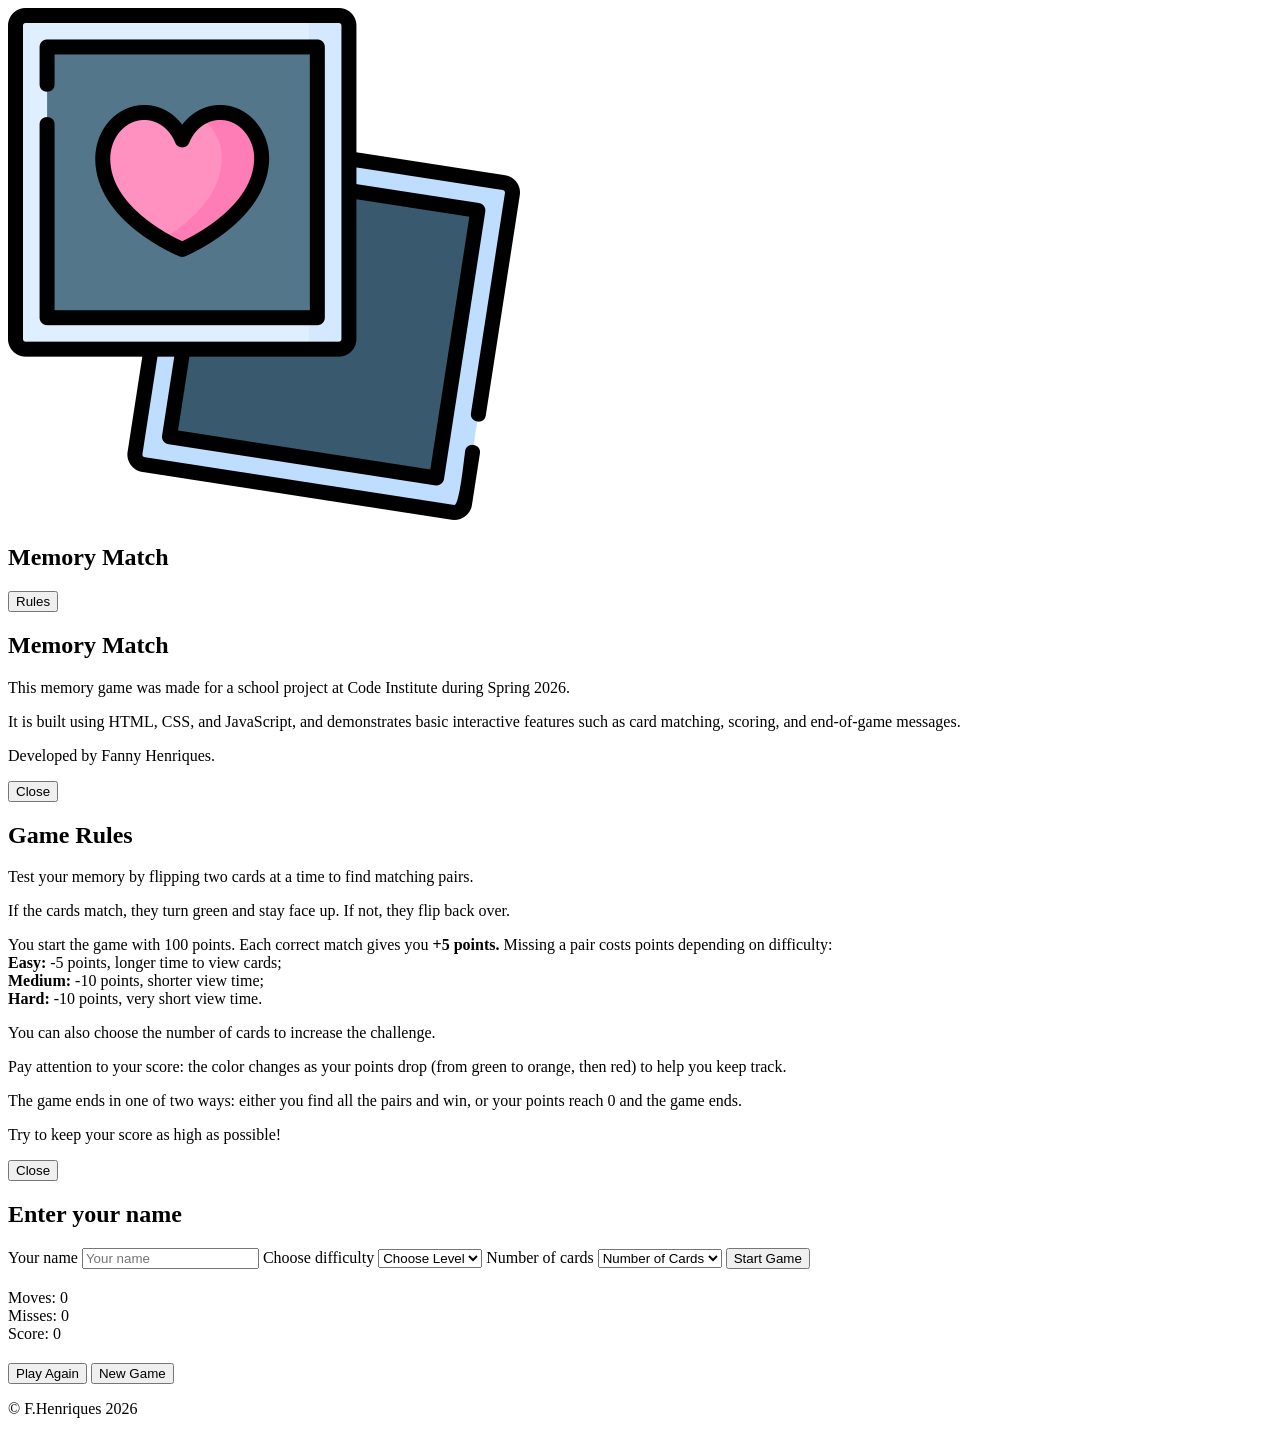
==== commit c1610644: "Update text in rules modal in HTML" ====
--- a/index.html
+++ b/index.html
@@ -55,11 +55,21 @@
 				</p>
 
 				<p>
-					If the cards match, they turn green and stay face up. If not, they will flip back over.
+					If the cards match, they turn green and stay face up. If not, they flip back over.
 				</p>
 
 				<p>
-					You start the game with 100 points. Each time you miss a pair, you lose 5 points.
+					You start the game with 100 points. Each correct match gives you <strong>+5 points.</strong>
+					Missing a pair costs points depending on difficulty:
+					<br>
+					<strong>Easy:</strong> -5 points, longer time to view cards;
+					<br>
+					<strong>Medium:</strong> -10 points, shorter view time;
+					<br>
+					<strong>Hard:</strong> -10 points, very short view time.
+				</p>
+				<p>
+					You can also choose the number of cards to increase the challenge.
 				</p>
 				<p>
 					Pay attention to your score: the color changes as your points drop (from <span class="rules-green"> green
@@ -108,6 +118,7 @@
 				<button type="submit" class="btn">Start Game</button>
 			</form>
 
+			<p id="form-error" class="error-message" aria-live="polite"></p>
 		</section>
 
 		<h2 id="welcome-message" class="hidden" aria-live="polite"></h2>
